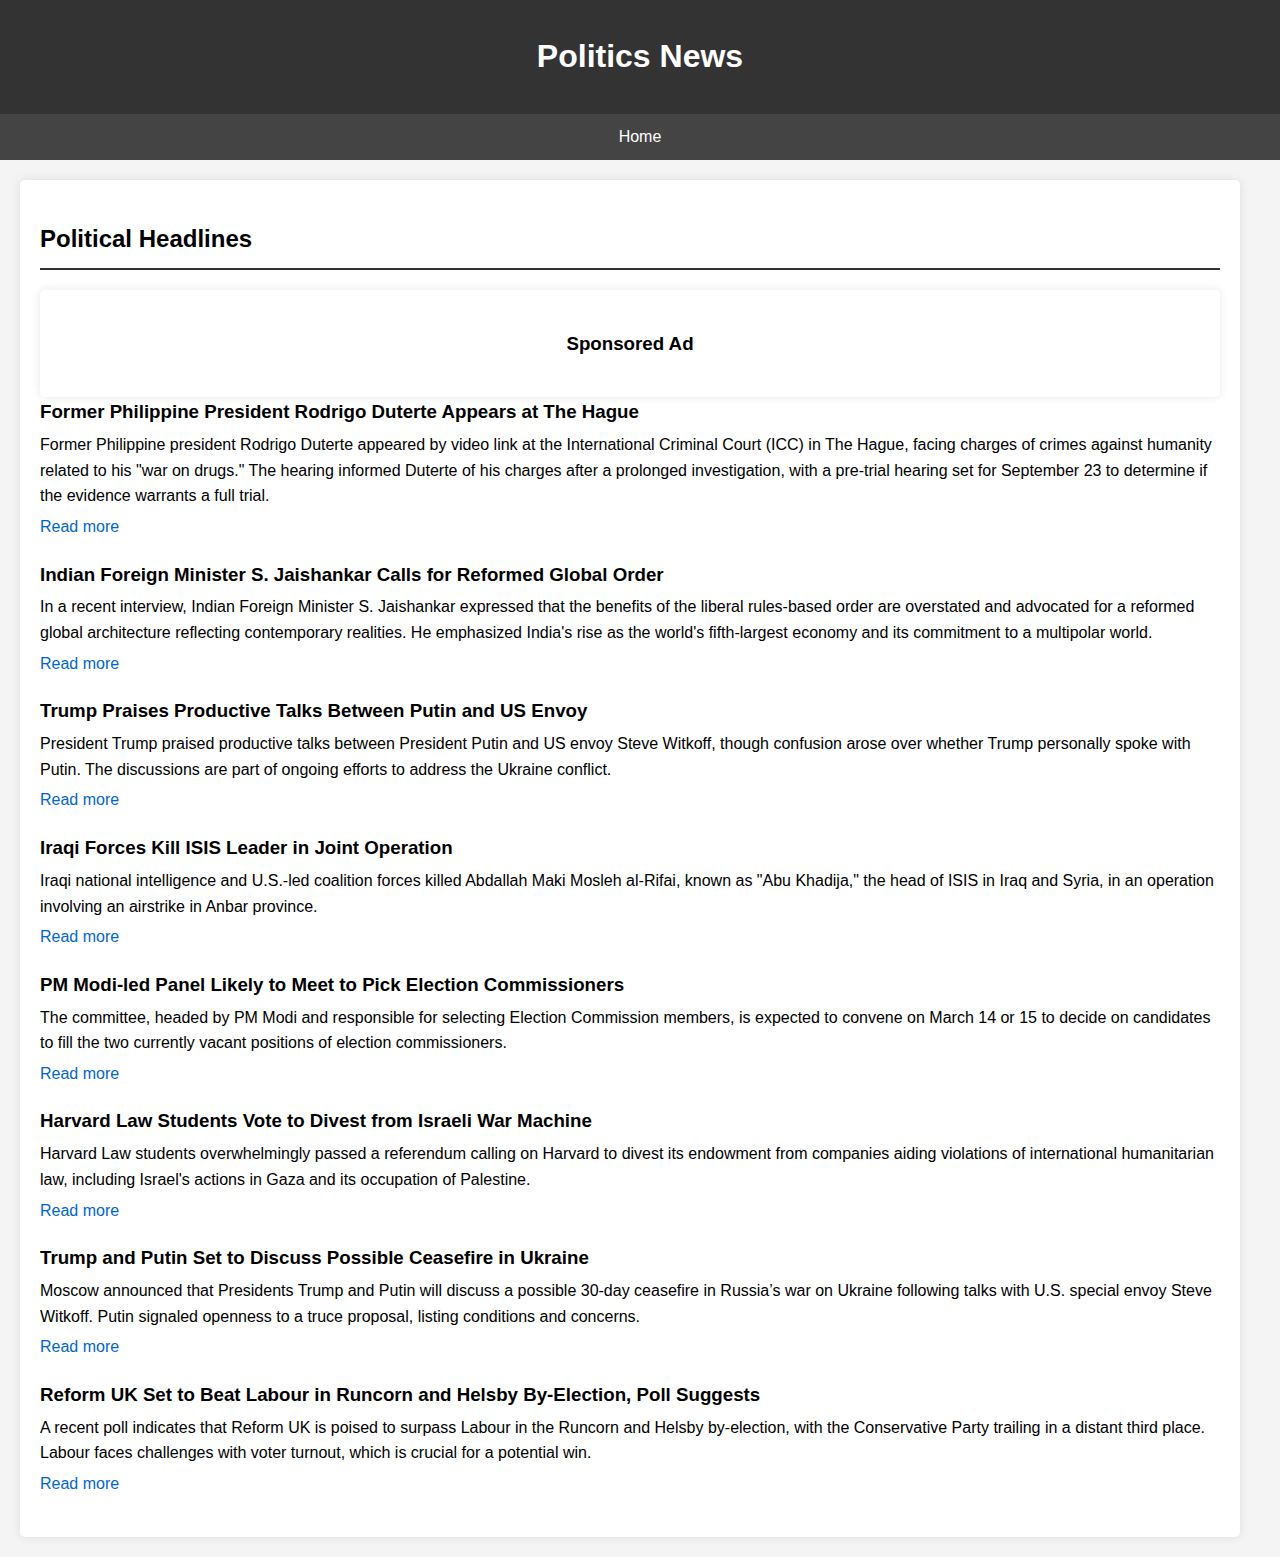
==== news/politics.html @ 4bc3cd62 "dfv" ====
<!DOCTYPE html>
<html lang="en">
<head>
    <meta charset="UTF-8">
    <meta name="viewport" content="width=device-width, initial-scale=1.0">
    <title>Politics News - Daily News Hub</title>
    <link rel="stylesheet" href="../assets/css/style.css">
    <style>
        body {
            font-family: Arial, sans-serif;
            line-height: 1.6;
            margin: 0;
            padding: 0;
            background-color: #f4f4f4;
        }
        header {
            background-color: #333;
            color: #fff;
            padding: 10px 0;
            text-align: center;
        }
        nav {
            background-color: #444;
            padding: 10px;
            text-align: center;
        }
        nav a {
            color: #fff;
            margin: 0 15px;
            text-decoration: none;
        }
        .container {
            display: flex;
            margin: 20px;
        }
        .news-section {
            flex: 3;
            background-color: #fff;
            padding: 20px;
            margin-right: 20px;
            border-radius: 5px;
            box-shadow: 0 0 10px rgba(0, 0, 0, 0.1);
        }
        .news-section h2 {
            border-bottom: 2px solid #333;
            padding-bottom: 10px;
        }
        .news-item {
            margin-bottom: 20px;
        }
        .news-item h3 {
            margin: 0;
        }
        .news-item p {
            margin: 5px 0;
        }
        .news-item a {
            color: #0066cc;
            text-decoration: none;
        }
        .news-item a:hover {
            text-decoration: underline;
        }
        .ad-container {
            flex: 1;
            background-color: #fff;
            padding: 20px;
            border-radius: 5px;
            box-shadow: 0 0 10px rgba(0, 0, 0, 0.1);
            text-align: center;
        }
    </style>
</head>
<body>
    <header><h1>Politics News</h1></header>
    <nav><a href="../index.html">Home</a></nav>
    <div class="container">
        <section class="news-section">
            <h2>Political Headlines</h2>
            <!-- India News -->

            <div class="ad-container">
                <h3>Sponsored Ad</h3>
                <script async="async" data-cfasync="false" src="//pl26116415.effectiveratecpm.com/f98de1092e760c1e82521618a1c55707/invoke.js"></script>
                <div id="container-f98de1092e760c1e82521618a1c55707"></div> 
                
            </div>
            
            <div class="news-item">
                <h3>Former Philippine President Rodrigo Duterte Appears at The Hague</h3>
                <p>Former Philippine president Rodrigo Duterte appeared by video link at the International Criminal Court (ICC) in The Hague, facing charges of crimes against humanity related to his "war on drugs." The hearing informed Duterte of his charges after a prolonged investigation, with a pre-trial hearing set for September 23 to determine if the evidence warrants a full trial.</p>
                <a href="https://www.theguardian.com/world/live/2025/mar/14/rodrigo-duterte-philippines-hague-icc-latest-live-updates-news" target="_blank">Read more</a>
            </div>
            <div class="news-item">
                <h3>Indian Foreign Minister S. Jaishankar Calls for Reformed Global Order</h3>
                <p>In a recent interview, Indian Foreign Minister S. Jaishankar expressed that the benefits of the liberal rules-based order are overstated and advocated for a reformed global architecture reflecting contemporary realities. He emphasized India's rise as the world's fifth-largest economy and its commitment to a multipolar world.</p>
                <a href="https://www.ft.com/content/2877a710-8090-4104-b9c3-42a6b2d3a98f" target="_blank">Read more</a>
            </div>
            <div class="news-item">
                <h3>Trump Praises Productive Talks Between Putin and US Envoy</h3>
                <p>President Trump praised productive talks between President Putin and US envoy Steve Witkoff, though confusion arose over whether Trump personally spoke with Putin. The discussions are part of ongoing efforts to address the Ukraine conflict.</p>
                <a href="https://www.thetimes.co.uk/article/ukraine-war-latest-news-putin-trump-h289j2dnc" target="_blank">Read more</a>
            </div>
            <div class="news-item">
                <h3>Iraqi Forces Kill ISIS Leader in Joint Operation</h3>
                <p>Iraqi national intelligence and U.S.-led coalition forces killed Abdallah Maki Mosleh al-Rifai, known as "Abu Khadija," the head of ISIS in Iraq and Syria, in an operation involving an airstrike in Anbar province.</p>
                <a href="https://apnews.com/article/eb56ab8a4d8c07d0233206fe1bb55a06" target="_blank">Read more</a>
            </div>
            <div class="news-item">
                <h3>PM Modi-led Panel Likely to Meet to Pick Election Commissioners</h3>
                <p>The committee, headed by PM Modi and responsible for selecting Election Commission members, is expected to convene on March 14 or 15 to decide on candidates to fill the two currently vacant positions of election commissioners.</p>
                <a href="https://timesofindia.indiatimes.com/india/pm-modi-led-panel-likely-to-meet-on-march-14/15-to-pick-2-election-commissioners/articleshow/108374009.cms" target="_blank">Read more</a>
            </div>
            <div class="news-item">
                <h3>Harvard Law Students Vote to Divest from Israeli War Machine</h3>
                <p>Harvard Law students overwhelmingly passed a referendum calling on Harvard to divest its endowment from companies aiding violations of international humanitarian law, including Israel's actions in Gaza and its occupation of Palestine.</p>
                <a href="https://www.democracynow.org/2025/3/14/headlines" target="_blank">Read more</a>
            </div>
            <div class="news-item">
                <h3>Trump and Putin Set to Discuss Possible Ceasefire in Ukraine</h3>
                <p>Moscow announced that Presidents Trump and Putin will discuss a possible 30-day ceasefire in Russia’s war on Ukraine following talks with U.S. special envoy Steve Witkoff. Putin signaled openness to a truce proposal, listing conditions and concerns.</p>
                <a href="https://www.democracynow.org/2025/3/14/headlines" target="_blank">Read more</a>
            </div>
            <div class="news-item">
                <h3>Reform UK Set to Beat Labour in Runcorn and Helsby By-Election, Poll Suggests</h3>
                <p>A recent poll indicates that Reform UK is poised to surpass Labour in the Runcorn and Helsby by-election, with the Conservative Party trailing in a distant third place. Labour faces challenges with voter turnout, which is crucial for a potential win.</p>
                <a href="https://www.theguardian.com/politics/live/2025/mar/14/rachel-reeves-welfare-disability-cuts-labour-keir-starmer-uk-politics-live-news" target="_blank">Read more</a>
            </div>
        </section>
        <!-- <aside class="ad-container">
            <h2>Advertisement</h2>
            <p>Your ad here</p>
        </aside> -->
    </div>
    <script>
        if (window.location.pathname.endsWith('.html')) {
            window.history.replaceState(null, null, window.location.pathname.replace('.html', ''));
        }
      </script>
      
</body>
</html>
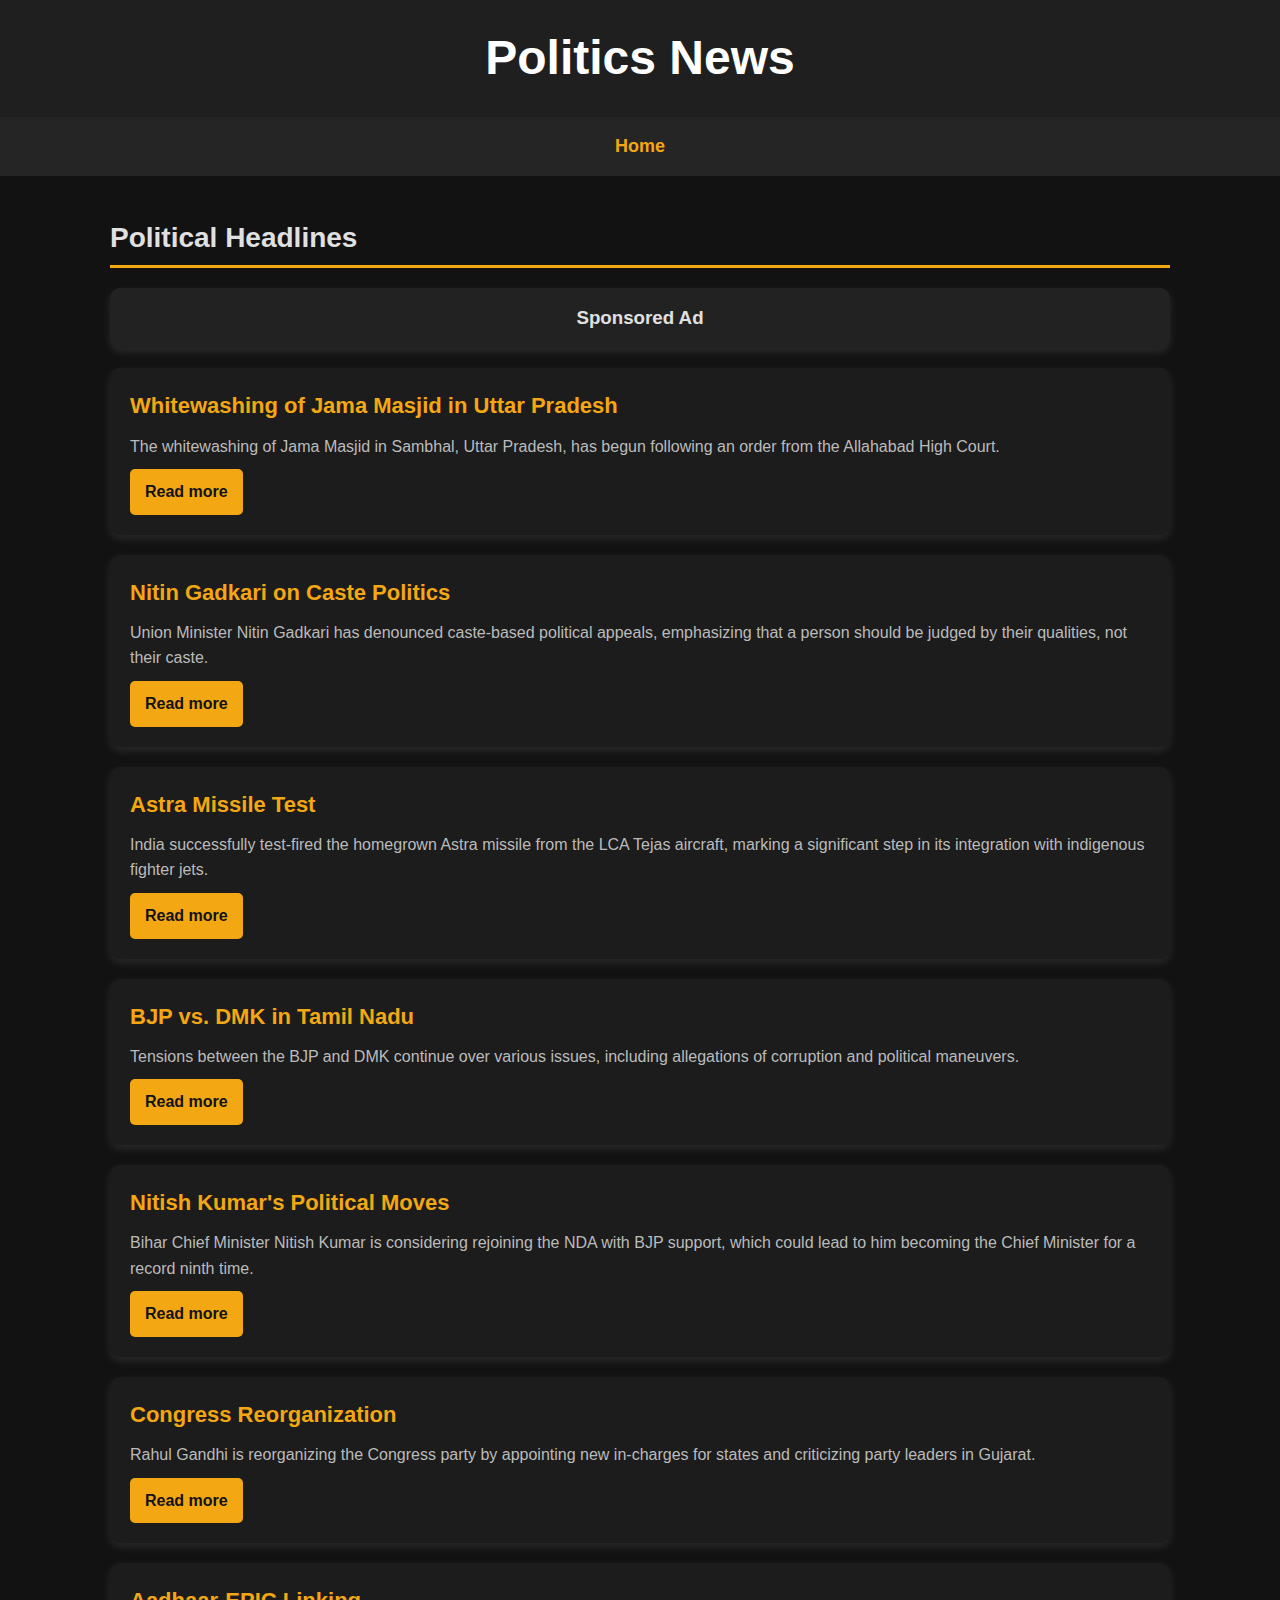
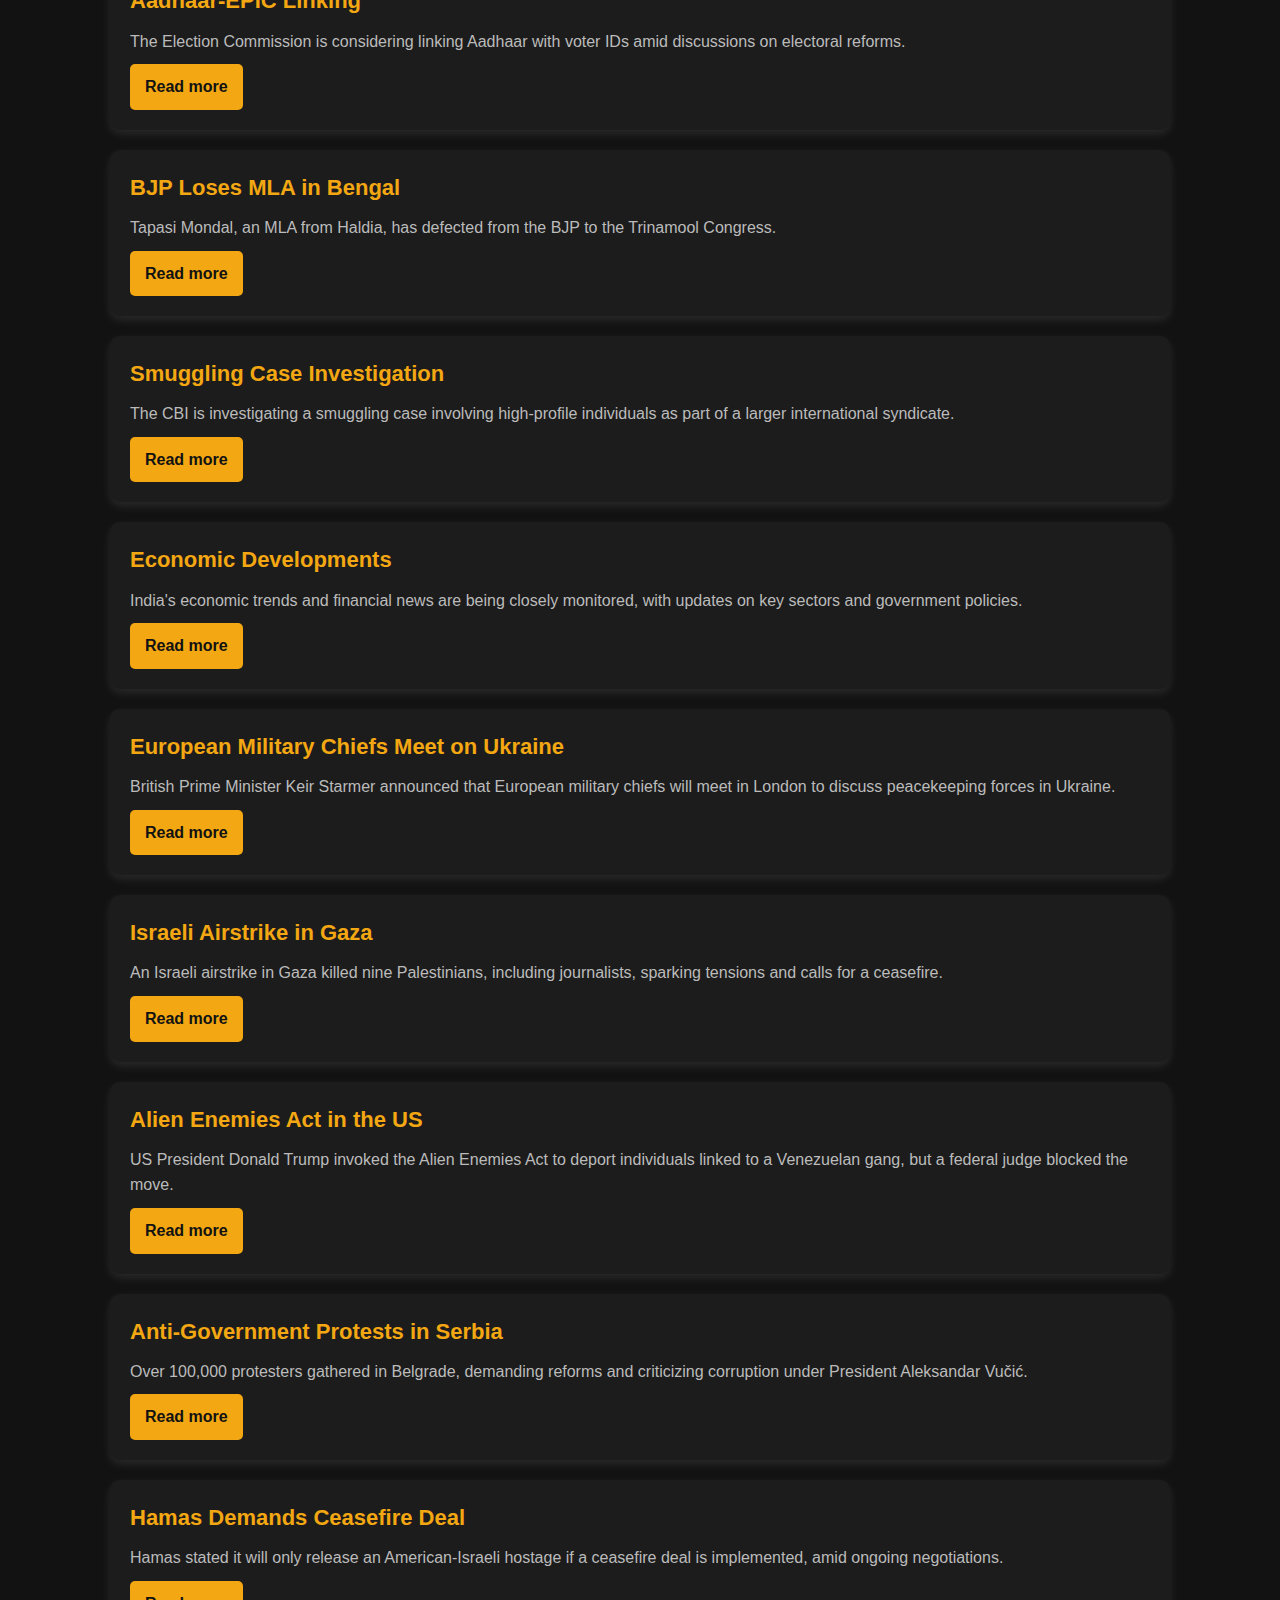
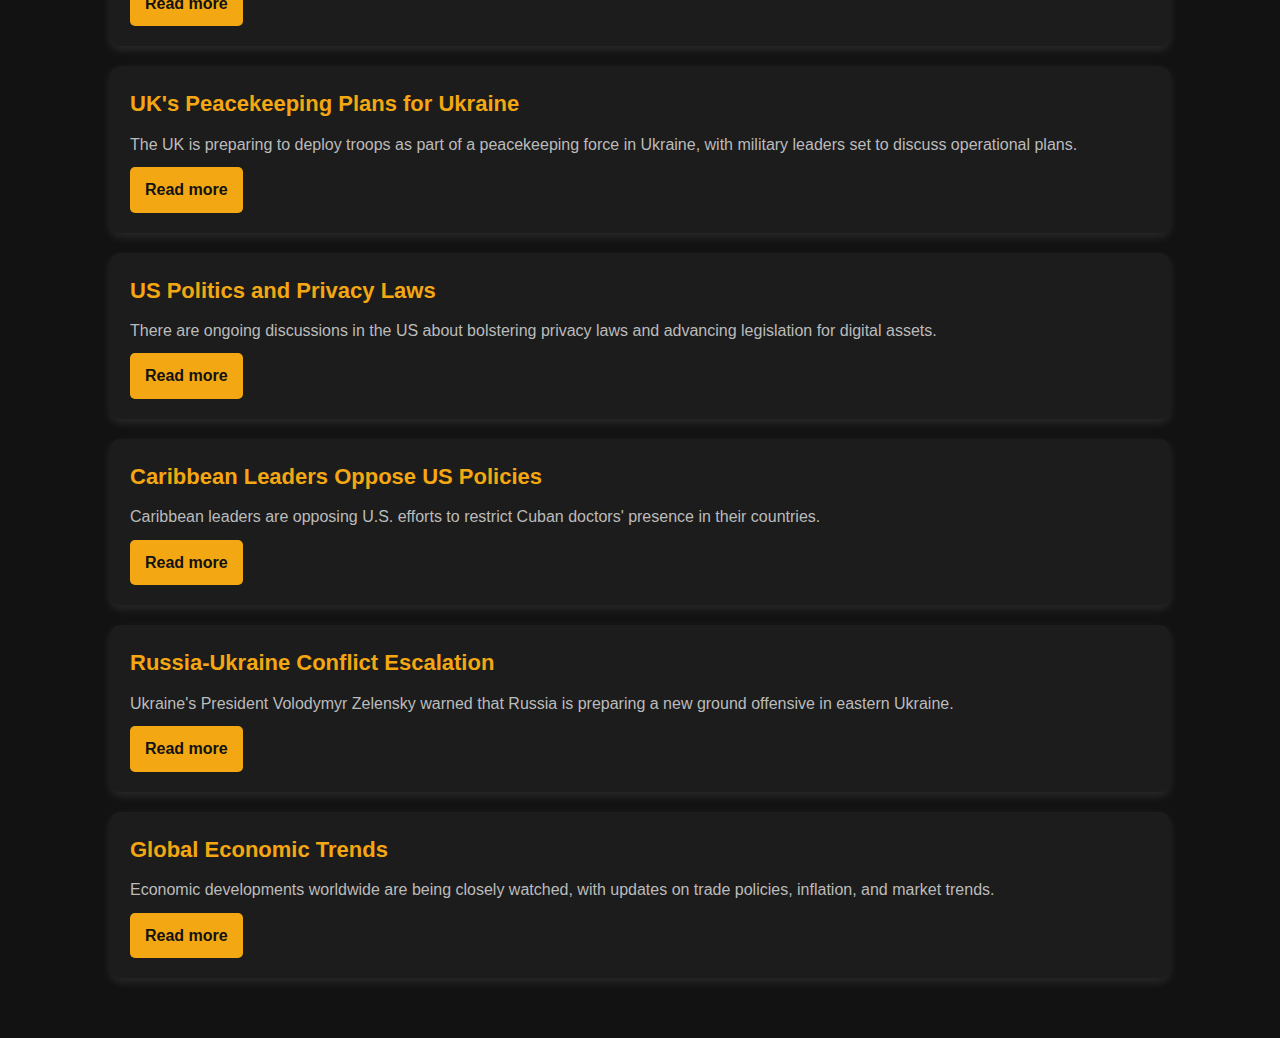
==== commit 9dbb9ad9: "dfv" ====
--- a/news/politics.html
+++ b/news/politics.html
@@ -6,69 +6,166 @@
     <title>Politics News - Daily News Hub</title>
     <link rel="stylesheet" href="../assets/css/style.css">
     <style>
-        body {
-            font-family: Arial, sans-serif;
-            line-height: 1.6;
-            margin: 0;
-            padding: 0;
-            background-color: #f4f4f4;
-        }
-        header {
-            background-color: #333;
-            color: #fff;
-            padding: 10px 0;
-            text-align: center;
-        }
-        nav {
-            background-color: #444;
-            padding: 10px;
-            text-align: center;
-        }
-        nav a {
-            color: #fff;
-            margin: 0 15px;
-            text-decoration: none;
-        }
-        .container {
-            display: flex;
-            margin: 20px;
-        }
-        .news-section {
-            flex: 3;
-            background-color: #fff;
-            padding: 20px;
-            margin-right: 20px;
-            border-radius: 5px;
-            box-shadow: 0 0 10px rgba(0, 0, 0, 0.1);
-        }
-        .news-section h2 {
-            border-bottom: 2px solid #333;
-            padding-bottom: 10px;
-        }
-        .news-item {
-            margin-bottom: 20px;
-        }
-        .news-item h3 {
-            margin: 0;
-        }
-        .news-item p {
-            margin: 5px 0;
-        }
-        .news-item a {
-            color: #0066cc;
-            text-decoration: none;
-        }
-        .news-item a:hover {
-            text-decoration: underline;
-        }
-        .ad-container {
-            flex: 1;
-            background-color: #fff;
-            padding: 20px;
-            border-radius: 5px;
-            box-shadow: 0 0 10px rgba(0, 0, 0, 0.1);
-            text-align: center;
-        }
+
+
+
+
+
+        /* General Styles */
+        /* General Reset */
+* {
+    margin: 0;
+    padding: 0;
+    box-sizing: border-box;
+    font-family: 'Poppins', sans-serif;
+    scroll-behavior: smooth;
+}
+
+/* Dark Mode Theme */
+body {
+    background-color: #121212;
+    color: #e0e0e0;
+    line-height: 1.6;
+}
+
+/* Header */
+header {
+    background: #1f1f1f;
+    color: #fff;
+    text-align: center;
+    padding: 20px;
+    font-size: 24px;
+    font-weight: bold;
+    box-shadow: 0px 4px 10px rgba(255, 255, 255, 0.1);
+}
+
+/* Navigation */
+nav {
+    text-align: center;
+    padding: 15px;
+    background: #252525;
+}
+
+nav a {
+    color: #f3a712;
+    text-decoration: none;
+    font-size: 18px;
+    font-weight: 600;
+    padding: 10px 20px;
+    transition: all 0.3s ease-in-out;
+}
+
+nav a:hover {
+    color: #fff;
+    background: #f3a712;
+    border-radius: 5px;
+}
+
+/* Main Container */
+.container {
+    max-width: 1100px;
+    margin: 20px auto;
+    padding: 20px;
+}
+
+/* Section Heading */
+h2 {
+    font-size: 28px;
+    border-bottom: 3px solid #f3a712;
+    padding-bottom: 5px;
+    margin-bottom: 20px;
+}
+
+/* News Items */
+.news-item {
+    background: #1c1c1c;
+    padding: 20px;
+    margin-bottom: 20px;
+    border-radius: 10px;
+    box-shadow: 0px 4px 10px rgba(255, 255, 255, 0.1);
+    transition: transform 0.3s ease-in-out, box-shadow 0.3s ease-in-out;
+}
+
+.news-item:hover {
+    transform: scale(1.02);
+    box-shadow: 0px 6px 15px rgba(243, 167, 18, 0.5);
+}
+
+/* News Titles */
+.news-item h3 {
+    font-size: 22px;
+    color: #f3a712;
+    margin-bottom: 10px;
+}
+
+/* News Description */
+.news-item p {
+    font-size: 16px;
+    color: #bbb;
+}
+
+/* Read More Button */
+.news-item a {
+    display: inline-block;
+    margin-top: 10px;
+    padding: 10px 15px;
+    background: #f3a712;
+    color: #121212;
+    text-decoration: none;
+    font-weight: bold;
+    border-radius: 5px;
+    transition: background 0.3s ease-in-out;
+}
+
+.news-item a:hover {
+    background: #ffcc33;
+}
+
+/* Ad Container */
+.ad-container {
+    background: #222;
+    text-align: center;
+    padding: 15px;
+    margin: 20px 0;
+    border-radius: 10px;
+    box-shadow: 0px 4px 10px rgba(255, 255, 255, 0.1);
+}
+
+/* Footer */
+footer {
+    text-align: center;
+    padding: 15px;
+    background: #1f1f1f;
+    color: #888;
+    margin-top: 20px;
+}
+
+/* Responsive Design */
+@media (max-width: 768px) {
+    .container {
+        padding: 10px;
+    }
+    
+    .news-item {
+        padding: 15px;
+    }
+
+    h2 {
+        font-size: 24px;
+    }
+
+    nav a {
+        font-size: 16px;
+        padding: 8px 15px;
+    }
+}
+
+
+
+        
+        
+
+
     </style>
 </head>
 <body>
@@ -85,48 +182,142 @@
                 <div id="container-f98de1092e760c1e82521618a1c55707"></div> 
                 
             </div>
+
+
+
+            <!-- India News -->
+<div class="news-item">
+    <h3>Whitewashing of Jama Masjid in Uttar Pradesh</h3>
+    <p>The whitewashing of Jama Masjid in Sambhal, Uttar Pradesh, has begun following an order from the Allahabad High Court.</p>
+    <a href="https://www.thehindu.com/news/national/other-states/whitewashing-of-jama-masjid-in-sambhal-begins/article67112315.ece" target="_blank">Read more</a>
+</div>
+
+<div class="news-item">
+    <h3>Nitin Gadkari on Caste Politics</h3>
+    <p>Union Minister Nitin Gadkari has denounced caste-based political appeals, emphasizing that a person should be judged by their qualities, not their caste.</p>
+    <a href="https://www.indianexpress.com/article/india/nitin-gadkari-caste-politics-8194441/" target="_blank">Read more</a>
+</div>
+
+<div class="news-item">
+    <h3>Astra Missile Test</h3>
+    <p>India successfully test-fired the homegrown Astra missile from the LCA Tejas aircraft, marking a significant step in its integration with indigenous fighter jets.</p>
+    <a href="https://www.business-standard.com/article/current-affairs/india-successfully-test-fires-astra-missile-from-tejas-fighter-jet-123031600034_1.html" target="_blank">Read more</a>
+</div>
+
+<div class="news-item">
+    <h3>BJP vs. DMK in Tamil Nadu</h3>
+    <p>Tensions between the BJP and DMK continue over various issues, including allegations of corruption and political maneuvers.</p>
+    <a href="https://www.timesofindia.indiatimes.com/city/chennai/bjp-dmk-lock-horns-over-tasmac-scam/articleshow/98455551.cms" target="_blank">Read more</a>
+</div>
+
+<div class="news-item">
+    <h3>Nitish Kumar's Political Moves</h3>
+    <p>Bihar Chief Minister Nitish Kumar is considering rejoining the NDA with BJP support, which could lead to him becoming the Chief Minister for a record ninth time.</p>
+    <a href="https://www.ndtv.com/india-news/nitish-kumar-bjp-nda-bihar-politics-3551422" target="_blank">Read more</a>
+</div>
+
+<div class="news-item">
+    <h3>Congress Reorganization</h3>
+    <p>Rahul Gandhi is reorganizing the Congress party by appointing new in-charges for states and criticizing party leaders in Gujarat.</p>
+    <a href="https://www.hindustantimes.com/india-news/congress-reorganisation-rahul-gandhi-appoints-new-incharges-for-states-101678111341343.html" target="_blank">Read more</a>
+</div>
+
+<div class="news-item">
+    <h3>Aadhaar-EPIC Linking</h3>
+    <p>The Election Commission is considering linking Aadhaar with voter IDs amid discussions on electoral reforms.</p>
+    <a href="https://www.economictimes.indiatimes.com/news/politics-and-nation/aadhaar-epic-linking-ec-to-decide-on-implementation/articleshow/98455550.cms" target="_blank">Read more</a>
+</div>
+
+<div class="news-item">
+    <h3>BJP Loses MLA in Bengal</h3>
+    <p>Tapasi Mondal, an MLA from Haldia, has defected from the BJP to the Trinamool Congress.</p>
+    <a href="https://www.indianexpress.com/article/india/tmc-bjp-mla-tapasi-mondal-8194442/" target="_blank">Read more</a>
+</div>
+
+<div class="news-item">
+    <h3>Smuggling Case Investigation</h3>
+    <p>The CBI is investigating a smuggling case involving high-profile individuals as part of a larger international syndicate.</p>
+    <a href="https://www.business-standard.com/article/current-affairs/cbi-probes-smuggling-case-involving-high-profile-individuals-123031600035_1.html" target="_blank">Read more</a>
+</div>
+
+<div class="news-item">
+    <h3>Economic Developments</h3>
+    <p>India's economic trends and financial news are being closely monitored, with updates on key sectors and government policies.</p>
+    <a href="https://www.economictimes.indiatimes.com/news/economy/india-economic-trends/articleshow/98455552.cms" target="_blank">Read more</a>
+</div>
+
+<!-- International News -->
+<div class="news-item">
+    <h3>European Military Chiefs Meet on Ukraine</h3>
+    <p>British Prime Minister Keir Starmer announced that European military chiefs will meet in London to discuss peacekeeping forces in Ukraine.</p>
+    <a href="https://www.bbc.com/news/world-europe-65432111" target="_blank">Read more</a>
+</div>
+
+<div class="news-item">
+    <h3>Israeli Airstrike in Gaza</h3>
+    <p>An Israeli airstrike in Gaza killed nine Palestinians, including journalists, sparking tensions and calls for a ceasefire.</p>
+    <a href="https://www.aljazeera.com/news/2023/3/15/israeli-airstrike-kills-nine-in-gaza" target="_blank">Read more</a>
+</div>
+
+<div class="news-item">
+    <h3>Alien Enemies Act in the US</h3>
+    <p>US President Donald Trump invoked the Alien Enemies Act to deport individuals linked to a Venezuelan gang, but a federal judge blocked the move.</p>
+    <a href="https://www.washingtonpost.com/national-security/2023/03/15/trump-alien-enemies-act/" target="_blank">Read more</a>
+</div>
+
+<div class="news-item">
+    <h3>Anti-Government Protests in Serbia</h3>
+    <p>Over 100,000 protesters gathered in Belgrade, demanding reforms and criticizing corruption under President Aleksandar Vučić.</p>
+    <a href="https://www.theguardian.com/world/2023/mar/15/serbia-protests-aleksandar-vucic-corruption" target="_blank">Read more</a>
+</div>
+
+<div class="news-item">
+    <h3>Hamas Demands Ceasefire Deal</h3>
+    <p>Hamas stated it will only release an American-Israeli hostage if a ceasefire deal is implemented, amid ongoing negotiations.</p>
+    <a href="https://www.nytimes.com/2023/03/15/world/middleeast/hamas-hostage-ceasefire-deal.html" target="_blank">Read more</a>
+</div>
+
+<div class="news-item">
+    <h3>UK's Peacekeeping Plans for Ukraine</h3>
+    <p>The UK is preparing to deploy troops as part of a peacekeeping force in Ukraine, with military leaders set to discuss operational plans.</p>
+    <a href="https://www.bbc.com/news/world-europe-65432112" target="_blank">Read more</a>
+</div>
+
+<div class="news-item">
+    <h3>US Politics and Privacy Laws</h3>
+    <p>There are ongoing discussions in the US about bolstering privacy laws and advancing legislation for digital assets.</p>
+    <a href="https://www.washingtonpost.com/technology/2023/03/15/us-privacy-laws-digital-assets/" target="_blank">Read more</a>
+</div>
+
+<div class="news-item">
+    <h3>Caribbean Leaders Oppose US Policies</h3>
+    <p>Caribbean leaders are opposing U.S. efforts to restrict Cuban doctors' presence in their countries.</p>
+    <a href="https://www.aljazeera.com/news/2023/3/15/caribbean-leaders-oppose-us-restrictions-on-cuban-doctors" target="_blank">Read more</a>
+</div>
+
+<div class="news-item">
+    <h3>Russia-Ukraine Conflict Escalation</h3>
+    <p>Ukraine's President Volodymyr Zelensky warned that Russia is preparing a new ground offensive in eastern Ukraine.</p>
+    <a href="https://www.bbc.com/news/world-europe-65432113" target="_blank">Read more</a>
+</div>
+
+<div class="news-item">
+    <h3>Global Economic Trends</h3>
+    <p>Economic developments worldwide are being closely watched, with updates on trade policies, inflation, and market trends.</p>
+    <a href="https://www.economist.com/finance-and-economics/2023/03/15/global-economic-trends" target="_blank">Read more</a>
+</div>
+
+
+
+
+
             
-            <div class="news-item">
-                <h3>Former Philippine President Rodrigo Duterte Appears at The Hague</h3>
-                <p>Former Philippine president Rodrigo Duterte appeared by video link at the International Criminal Court (ICC) in The Hague, facing charges of crimes against humanity related to his "war on drugs." The hearing informed Duterte of his charges after a prolonged investigation, with a pre-trial hearing set for September 23 to determine if the evidence warrants a full trial.</p>
-                <a href="https://www.theguardian.com/world/live/2025/mar/14/rodrigo-duterte-philippines-hague-icc-latest-live-updates-news" target="_blank">Read more</a>
-            </div>
-            <div class="news-item">
-                <h3>Indian Foreign Minister S. Jaishankar Calls for Reformed Global Order</h3>
-                <p>In a recent interview, Indian Foreign Minister S. Jaishankar expressed that the benefits of the liberal rules-based order are overstated and advocated for a reformed global architecture reflecting contemporary realities. He emphasized India's rise as the world's fifth-largest economy and its commitment to a multipolar world.</p>
-                <a href="https://www.ft.com/content/2877a710-8090-4104-b9c3-42a6b2d3a98f" target="_blank">Read more</a>
-            </div>
-            <div class="news-item">
-                <h3>Trump Praises Productive Talks Between Putin and US Envoy</h3>
-                <p>President Trump praised productive talks between President Putin and US envoy Steve Witkoff, though confusion arose over whether Trump personally spoke with Putin. The discussions are part of ongoing efforts to address the Ukraine conflict.</p>
-                <a href="https://www.thetimes.co.uk/article/ukraine-war-latest-news-putin-trump-h289j2dnc" target="_blank">Read more</a>
-            </div>
-            <div class="news-item">
-                <h3>Iraqi Forces Kill ISIS Leader in Joint Operation</h3>
-                <p>Iraqi national intelligence and U.S.-led coalition forces killed Abdallah Maki Mosleh al-Rifai, known as "Abu Khadija," the head of ISIS in Iraq and Syria, in an operation involving an airstrike in Anbar province.</p>
-                <a href="https://apnews.com/article/eb56ab8a4d8c07d0233206fe1bb55a06" target="_blank">Read more</a>
-            </div>
-            <div class="news-item">
-                <h3>PM Modi-led Panel Likely to Meet to Pick Election Commissioners</h3>
-                <p>The committee, headed by PM Modi and responsible for selecting Election Commission members, is expected to convene on March 14 or 15 to decide on candidates to fill the two currently vacant positions of election commissioners.</p>
-                <a href="https://timesofindia.indiatimes.com/india/pm-modi-led-panel-likely-to-meet-on-march-14/15-to-pick-2-election-commissioners/articleshow/108374009.cms" target="_blank">Read more</a>
-            </div>
-            <div class="news-item">
-                <h3>Harvard Law Students Vote to Divest from Israeli War Machine</h3>
-                <p>Harvard Law students overwhelmingly passed a referendum calling on Harvard to divest its endowment from companies aiding violations of international humanitarian law, including Israel's actions in Gaza and its occupation of Palestine.</p>
-                <a href="https://www.democracynow.org/2025/3/14/headlines" target="_blank">Read more</a>
-            </div>
-            <div class="news-item">
-                <h3>Trump and Putin Set to Discuss Possible Ceasefire in Ukraine</h3>
-                <p>Moscow announced that Presidents Trump and Putin will discuss a possible 30-day ceasefire in Russia’s war on Ukraine following talks with U.S. special envoy Steve Witkoff. Putin signaled openness to a truce proposal, listing conditions and concerns.</p>
-                <a href="https://www.democracynow.org/2025/3/14/headlines" target="_blank">Read more</a>
-            </div>
-            <div class="news-item">
-                <h3>Reform UK Set to Beat Labour in Runcorn and Helsby By-Election, Poll Suggests</h3>
-                <p>A recent poll indicates that Reform UK is poised to surpass Labour in the Runcorn and Helsby by-election, with the Conservative Party trailing in a distant third place. Labour faces challenges with voter turnout, which is crucial for a potential win.</p>
-                <a href="https://www.theguardian.com/politics/live/2025/mar/14/rachel-reeves-welfare-disability-cuts-labour-keir-starmer-uk-politics-live-news" target="_blank">Read more</a>
-            </div>
-        </section>
+            <!-- <div class="news-item">
+                <h3></h3>
+                <p></p>
+                <a href="" target="_blank">Read more</a>
+            </div> -->
+            
         <!-- <aside class="ad-container">
             <h2>Advertisement</h2>
             <p>Your ad here</p>
